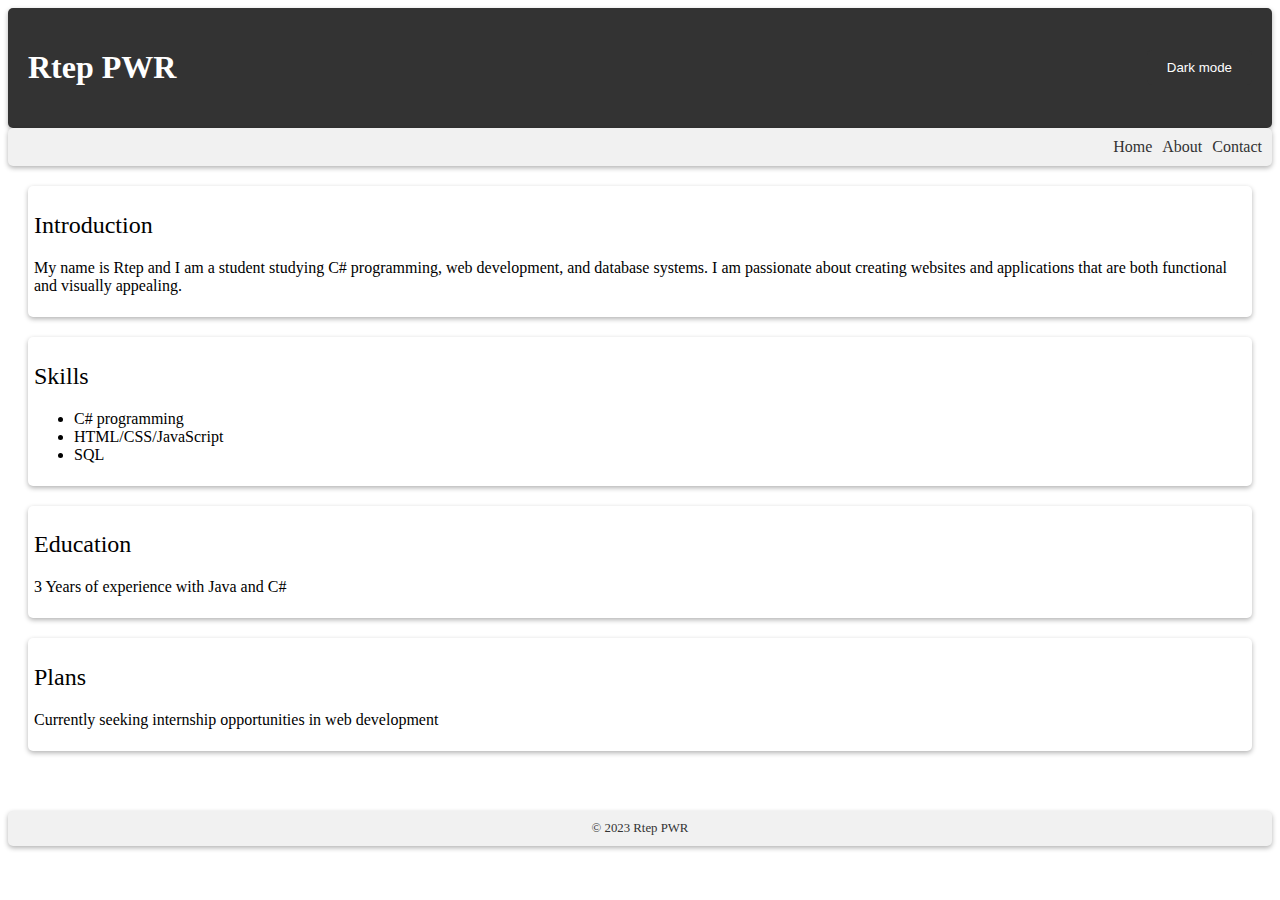
==== index.html @ c1bd711a "Initial commit" ====
<!DOCTYPE html>
<html lang="en">
<head>
  <meta charset="UTF-8">
  <meta name="viewport" content="width=device-width, initial-scale=1.0">
  <title>Rtep PWR</title>
  <link rel="stylesheet" href="css/style.css">
</head>
<body>
<header>
  <h1>Rtep PWR</h1>
  <button class="toggle-btn" id="dark-mode-btn">Dark mode</button>
</header>
<nav>
  <ul>
    <li><a href="#">Home</a></li>
    <li><a href="#">About</a></li>
    <li><a href="#">Contact</a></li>
  </ul>
</nav>
<main>
  <section>
    <h2>Introduction</h2>
    <p>My name is Rtep and I am a student studying C# programming, web development, and database systems. I am passionate about creating websites and applications that are both functional and visually appealing.</p>
  </section>
  <section>
    <h2>Skills</h2>
    <ul>
      <li>C# programming</li>
      <li>HTML/CSS/JavaScript</li>
      <li>SQL</li>
    </ul>
  </section>
  <section>
    <h2>Education</h2>
    <p>3 Years of experience with Java and C#</p>
  </section>
  <section>
    <h2>Plans</h2>
    <p>Currently seeking internship opportunities in web development</p>
  </section>
</main>
<footer>
  <div class="footer-text">&copy; 2023 Rtep PWR</div>
</footer>
<script src="js/app.js"></script>
</body>
</html>
---- css/style.css ----
/* Light mode */
header {
    background-color: #333;
    color: #fff;
    padding: 20px;
    display: flex;
    justify-content: space-between;
    align-items: center;
    border-radius: 5px;
}

header h1 {
    font-family: Corbel, serif;
    font-weight: bold;
}

nav {
    background-color: #f1f1f1;
    padding: 10px;
    border-radius: 5px;

}

nav ul {
    list-style-type: none;
    margin: 0;
    padding: 0;
    display: flex;
    justify-content: flex-end;

}

nav li {
    margin-left: 10px;
    font-family: Corbel, serif;
}

nav a {
    color: #333;
    text-decoration: none;
}

main {
    padding: 20px;
}

section {
    margin-bottom: 20px;
    border-radius: 5px;
    padding: 6px;
    font-family: Corbel, serif;
}

h1, h2, h3, h4, h5, h6 {
    font-weight: normal;
}

footer {
    background-color: #f1f1f1;
    color: #333;
    padding: 10px;
    text-align: center;
    font-size: 0.8rem;
    border-radius: 5px;
    margin-top: 20px;
    box-shadow: 0 2px 5px rgba(0, 0, 0, 0.3);
    font-family: Corbel, serif;
}

/* Dark mode */
body.dark-mode {
    background-color: #333;
    color: #fff;
}

body.dark-mode header {
    background-color: #222;
}

body.dark-mode nav {
    background-color: #444;
}

body.dark-mode footer{
    background-color: #444;
}

body.dark-mode .footer-text {
    color: #fff;
}

body.dark-mode nav a {
    color: #fff;
}

.toggle-btn {
    background-color: #333;
    color: #fff;
    border: none;
    padding: 10px 20px;
    border-radius: 5px;
    cursor: pointer;
    transition: background-color 0.5s ease;
}

.toggle-btn:hover {
    background-color: #fff;
    color: #333;
}

body.dark-mode .toggle-btn {
    background-color: #fff;
    color: #333;
}

body.dark-mode .toggle-btn:hover {
    background-color: #444;
    color: #fff;
}

/* Shadows */
header {
    box-shadow: 0 2px 5px rgba(0, 0, 0, 0.3);
}

nav {
    box-shadow: 0 2px 5px rgba(0, 0, 0, 0.3);
}

section {
    box-shadow: 0 2px 5px rgba(0, 0, 0, 0.3);
}
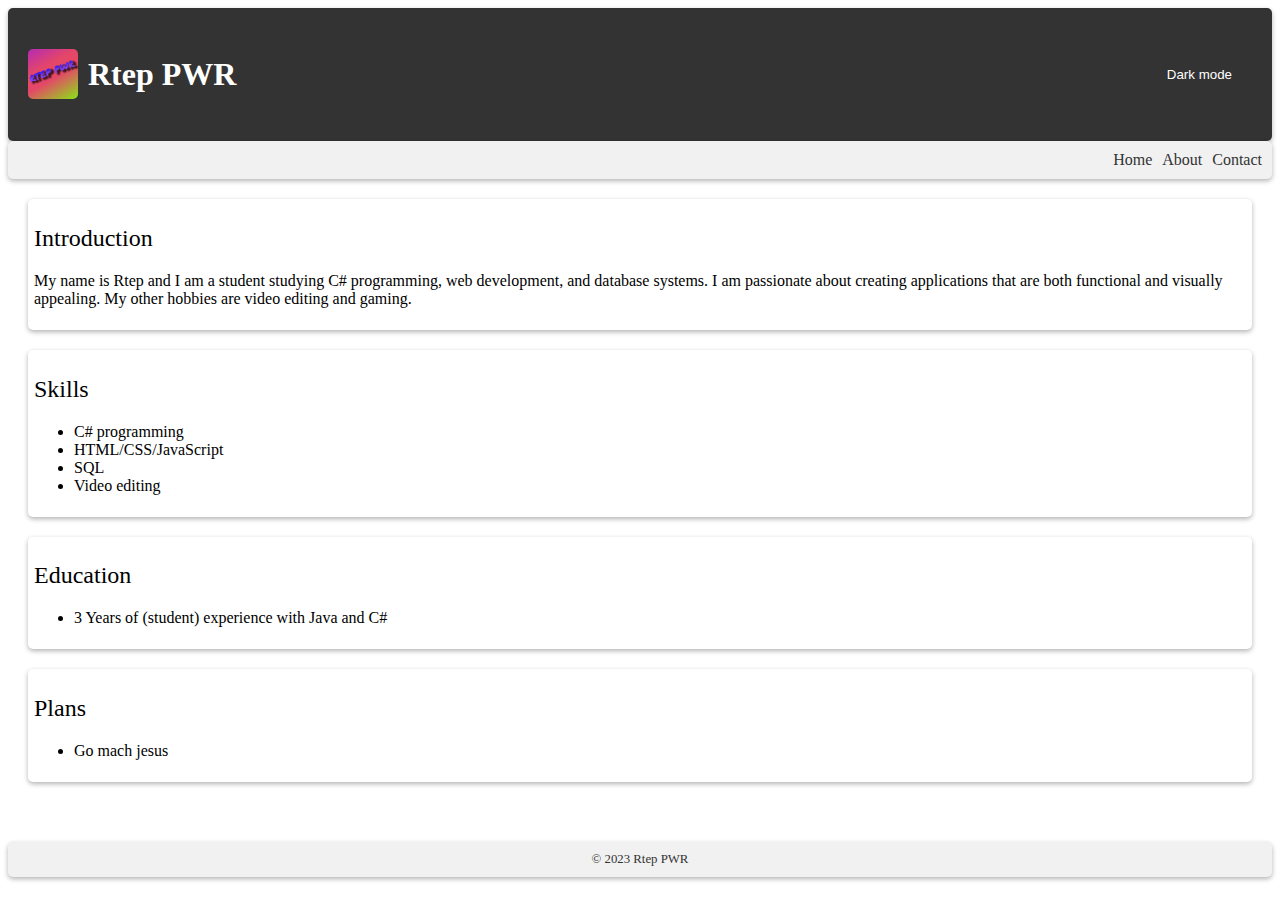
==== commit 1a27f14d: "Added contact page" ====
--- a/index.html
+++ b/index.html
@@ -5,23 +5,25 @@
   <meta name="viewport" content="width=device-width, initial-scale=1.0">
   <title>Rtep PWR</title>
   <link rel="stylesheet" href="css/style.css">
-</head>
+ </head>
 <body>
 <header>
-  <h1>Rtep PWR</h1>
+  <h1>
+    <img src="img/channels4_profile.jpg" alt="Logo"> Rtep PWR
+  </h1>
   <button class="toggle-btn" id="dark-mode-btn">Dark mode</button>
 </header>
 <nav>
   <ul>
-    <li><a href="#">Home</a></li>
+    <li><a href="index.html">Home</a></li>
     <li><a href="#">About</a></li>
-    <li><a href="#">Contact</a></li>
+    <li><a href="html/contact.html">Contact</a></li>
   </ul>
 </nav>
 <main>
   <section>
     <h2>Introduction</h2>
-    <p>My name is Rtep and I am a student studying C# programming, web development, and database systems. I am passionate about creating websites and applications that are both functional and visually appealing.</p>
+    <p>My name is Rtep and I am a student studying C# programming, web development, and database systems. I am passionate about creating applications that are both functional and visually appealing. My other hobbies are video editing and gaming.</p>
   </section>
   <section>
     <h2>Skills</h2>
@@ -29,15 +31,20 @@
       <li>C# programming</li>
       <li>HTML/CSS/JavaScript</li>
       <li>SQL</li>
+      <li>Video editing</li>
     </ul>
   </section>
   <section>
     <h2>Education</h2>
-    <p>3 Years of experience with Java and C#</p>
+    <ul>
+      <li>3 Years of (student) experience with Java and C#</li>
+    </ul>
   </section>
   <section>
     <h2>Plans</h2>
-    <p>Currently seeking internship opportunities in web development</p>
+    <ul>
+      <li>Go mach jesus</li>
+    </ul>
   </section>
 </main>
 <footer>
--- a/css/style.css
+++ b/css/style.css
@@ -14,6 +14,19 @@
     font-weight: bold;
 }
 
+header h1 {
+    display: flex;
+    align-items: center;
+    font-family: Corbel, serif;
+    font-weight: bold;
+}
+
+header h1 img {
+    margin-right: 10px;
+    width: 50px;
+    height: 50px;
+    border-radius: 5px;
+}
 nav {
     background-color: #f1f1f1;
     padding: 10px;
@@ -27,7 +40,6 @@
     padding: 0;
     display: flex;
     justify-content: flex-end;
-
 }
 
 nav li {
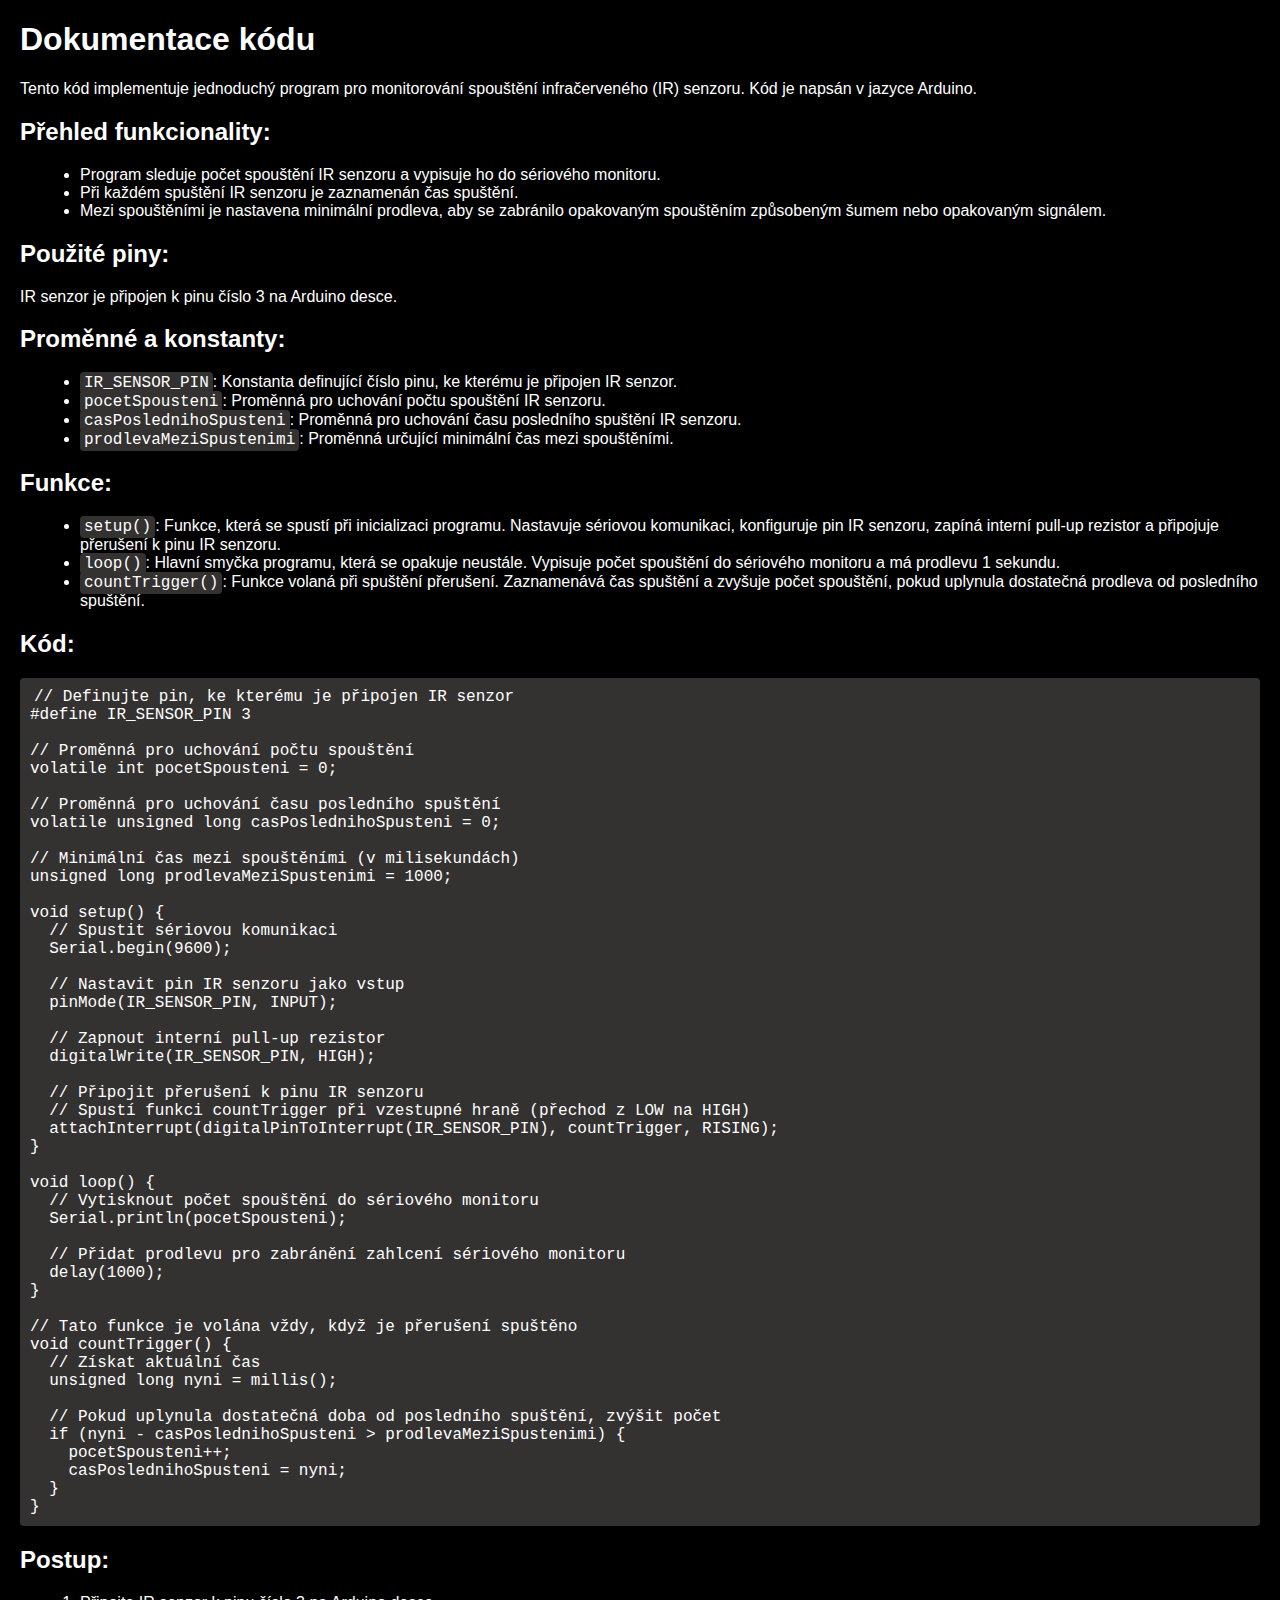
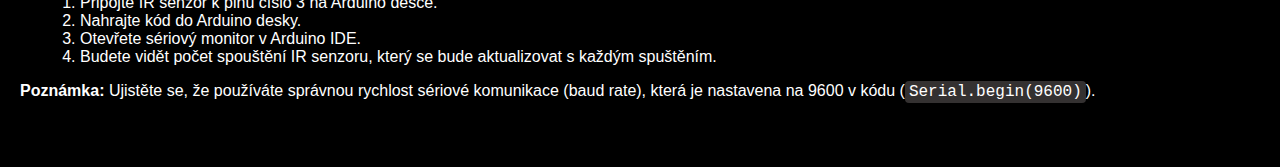
==== commit f1104fbb: "Add files via upload" ====
--- a/index.html
+++ b/index.html
@@ -1,55 +1,151 @@
-<!DOCTYPE html>
-<html lang="en">
-<head>
-  <meta charset="UTF-8">
-  <meta name="viewport" content="width=device-width, initial-scale=1.0">
-  <title>Rtep PWR</title>
-  <link rel="stylesheet" href="css/style.css">
- </head>
-<body>
-<header>
-  <h1>
-    <img src="img/channels4_profile.jpg" alt="Logo"> Rtep PWR
-  </h1>
-  <button class="toggle-btn" id="dark-mode-btn">Dark mode</button>
-</header>
-<nav>
-  <ul>
-    <li><a href="index.html">Home</a></li>
-    <li><a href="#">About</a></li>
-    <li><a href="html/contact.html">Contact</a></li>
-  </ul>
-</nav>
-<main>
-  <section>
-    <h2>Introduction</h2>
-    <p>My name is Rtep and I am a student studying C# programming, web development, and database systems. I am passionate about creating applications that are both functional and visually appealing. My other hobbies are video editing and gaming.</p>
-  </section>
-  <section>
-    <h2>Skills</h2>
-    <ul>
-      <li>C# programming</li>
-      <li>HTML/CSS/JavaScript</li>
-      <li>SQL</li>
-      <li>Video editing</li>
-    </ul>
-  </section>
-  <section>
-    <h2>Education</h2>
-    <ul>
-      <li>3 Years of (student) experience with Java and C#</li>
-    </ul>
-  </section>
-  <section>
-    <h2>Plans</h2>
-    <ul>
-      <li>Go mach jesus</li>
-    </ul>
-  </section>
-</main>
-<footer>
-  <div class="footer-text">&copy; 2023 Rtep PWR</div>
-</footer>
-<script src="js/app.js"></script>
-</body>
-</html>
+<!DOCTYPE html>
+<html lang="en">
+<head>
+    <meta charset="UTF-8">
+    <title>Arduino Project</title>
+    <style>
+        * {
+            color: white;
+            background: black;
+        }
+
+        body {
+            font-family: Arial, sans-serif;
+            margin: 20px;
+        }
+
+        p {
+            margin-bottom: 10px;
+        }
+
+        ul {
+            list-style-type: disc;
+            margin-bottom: 10px;
+            margin-left: 20px;
+        }
+
+        ol {
+            list-style-type: decimal;
+            margin-bottom: 10px;
+            margin-left: 20px;
+        }
+
+        code {
+            font-family: Consolas, monospace;
+            background-color: #343131;
+            padding: 2px 4px;
+            border-radius: 4px;
+        }
+
+        pre {
+            font-family: Consolas, monospace;
+            background-color: #343131;
+            padding: 10px;
+            border-radius: 4px;
+            overflow-x: auto;
+        }
+
+        strong {
+            font-weight: bold;
+        }
+    </style>
+</head>
+<body>
+<h1>Dokumentace kódu</h1>
+
+<p>Tento kód implementuje jednoduchý program pro monitorování spouštění infračerveného (IR) senzoru. Kód je napsán v
+    jazyce Arduino.</p>
+
+<h2>Přehled funkcionality:</h2>
+<ul>
+    <li>Program sleduje počet spouštění IR senzoru a vypisuje ho do sériového monitoru.</li>
+    <li>Při každém spuštění IR senzoru je zaznamenán čas spuštění.</li>
+    <li>Mezi spouštěními je nastavena minimální prodleva, aby se zabránilo opakovaným spouštěním způsobeným šumem nebo
+        opakovaným signálem.
+    </li>
+</ul>
+
+<h2>Použité piny:</h2>
+<p>IR senzor je připojen k pinu číslo 3 na Arduino desce.</p>
+
+<h2>Proměnné a konstanty:</h2>
+<ul>
+    <li><code>IR_SENSOR_PIN</code>: Konstanta definující číslo pinu, ke kterému je připojen IR senzor.</li>
+    <li><code>pocetSpousteni</code>: Proměnná pro uchování počtu spouštění IR senzoru.</li>
+    <li><code>casPoslednihoSpusteni</code>: Proměnná pro uchování času posledního spuštění IR senzoru.</li>
+    <li><code>prodlevaMeziSpustenimi</code>: Proměnná určující minimální čas mezi spouštěními.</li>
+</ul>
+
+<h2>Funkce:</h2>
+<ul>
+    <li><code>setup()</code>: Funkce, která se spustí při inicializaci programu. Nastavuje sériovou komunikaci,
+        konfiguruje pin IR senzoru, zapíná interní pull-up rezistor a připojuje přerušení k pinu IR senzoru.
+    </li>
+    <li><code>loop()</code>: Hlavní smyčka programu, která se opakuje neustále. Vypisuje počet spouštění do sériového
+        monitoru a má prodlevu 1 sekundu.
+    </li>
+    <li><code>countTrigger()</code>: Funkce volaná při spuštění přerušení. Zaznamenává čas spuštění a zvyšuje počet
+        spouštění, pokud uplynula dostatečná prodleva od posledního spuštění.
+    </li>
+</ul>
+
+<h2>Kód:</h2>
+<pre><code>// Definujte pin, ke kterému je připojen IR senzor
+#define IR_SENSOR_PIN 3
+
+// Proměnná pro uchování počtu spouštění
+volatile int pocetSpousteni = 0;
+
+// Proměnná pro uchování času posledního spuštění
+volatile unsigned long casPoslednihoSpusteni = 0;
+
+// Minimální čas mezi spouštěními (v milisekundách)
+unsigned long prodlevaMeziSpustenimi = 1000;
+
+void setup() {
+  // Spustit sériovou komunikaci
+  Serial.begin(9600);
+
+  // Nastavit pin IR senzoru jako vstup
+  pinMode(IR_SENSOR_PIN, INPUT);
+
+  // Zapnout interní pull-up rezistor
+  digitalWrite(IR_SENSOR_PIN, HIGH);
+
+  // Připojit přerušení k pinu IR senzoru
+  // Spustí funkci countTrigger při vzestupné hraně (přechod z LOW na HIGH)
+  attachInterrupt(digitalPinToInterrupt(IR_SENSOR_PIN), countTrigger, RISING);
+}
+
+void loop() {
+  // Vytisknout počet spouštění do sériového monitoru
+  Serial.println(pocetSpousteni);
+
+  // Přidat prodlevu pro zabránění zahlcení sériového monitoru
+  delay(1000);
+}
+
+// Tato funkce je volána vždy, když je přerušení spuštěno
+void countTrigger() {
+  // Získat aktuální čas
+  unsigned long nyni = millis();
+
+  // Pokud uplynula dostatečná doba od posledního spuštění, zvýšit počet
+  if (nyni - casPoslednihoSpusteni > prodlevaMeziSpustenimi) {
+    pocetSpousteni++;
+    casPoslednihoSpusteni = nyni;
+  }
+}</code></pre>
+
+<h2>Postup:</h2>
+<ol>
+    <li>Připojte IR senzor k pinu číslo 3 na Arduino desce.</li>
+    <li>Nahrajte kód do Arduino desky.</li>
+    <li>Otevřete sériový monitor v Arduino IDE.</li>
+    <li>Budete vidět počet spouštění IR senzoru, který se bude aktualizovat s každým spuštěním.</li>
+</ol>
+
+<p><strong>Poznámka:</strong> Ujistěte se, že používáte správnou rychlost sériové komunikace (baud rate), která je
+    nastavena na 9600 v kódu (<code>Serial.begin(9600)</code>).</p>
+</body>
+</html>
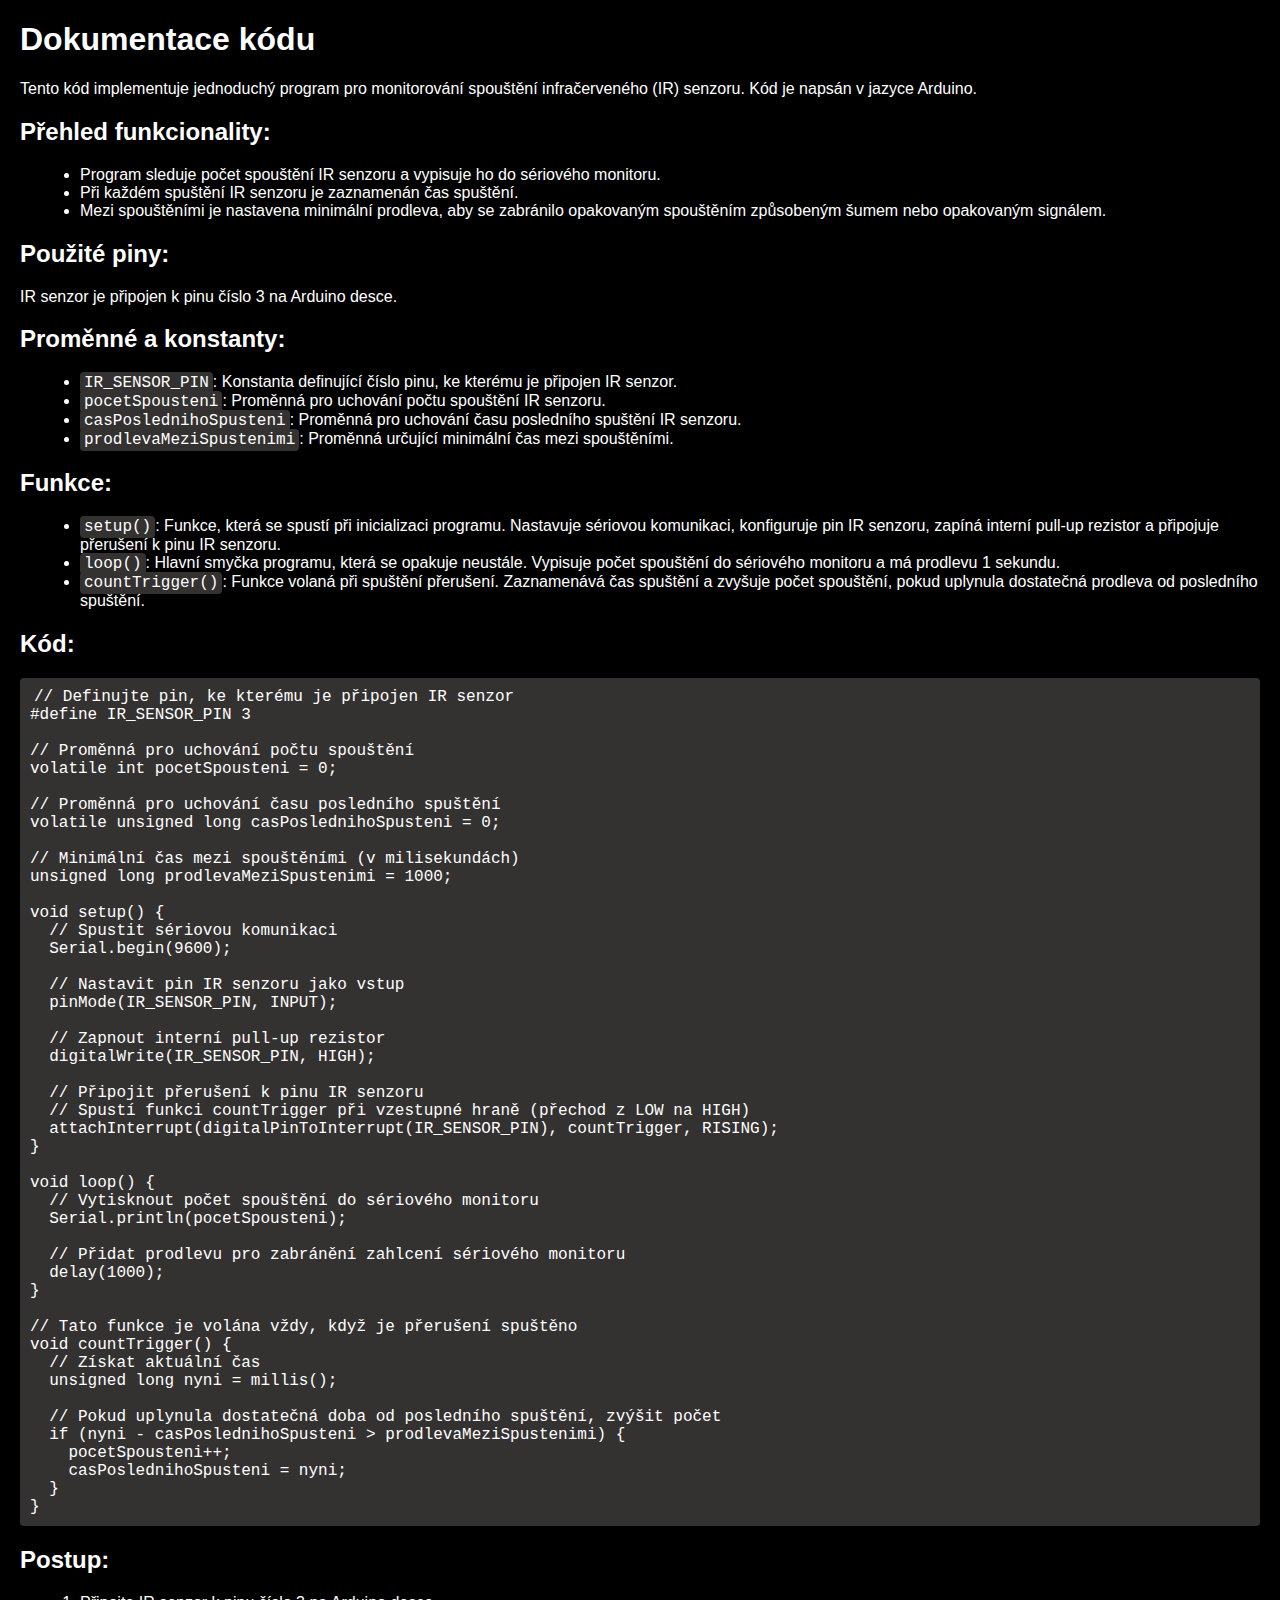
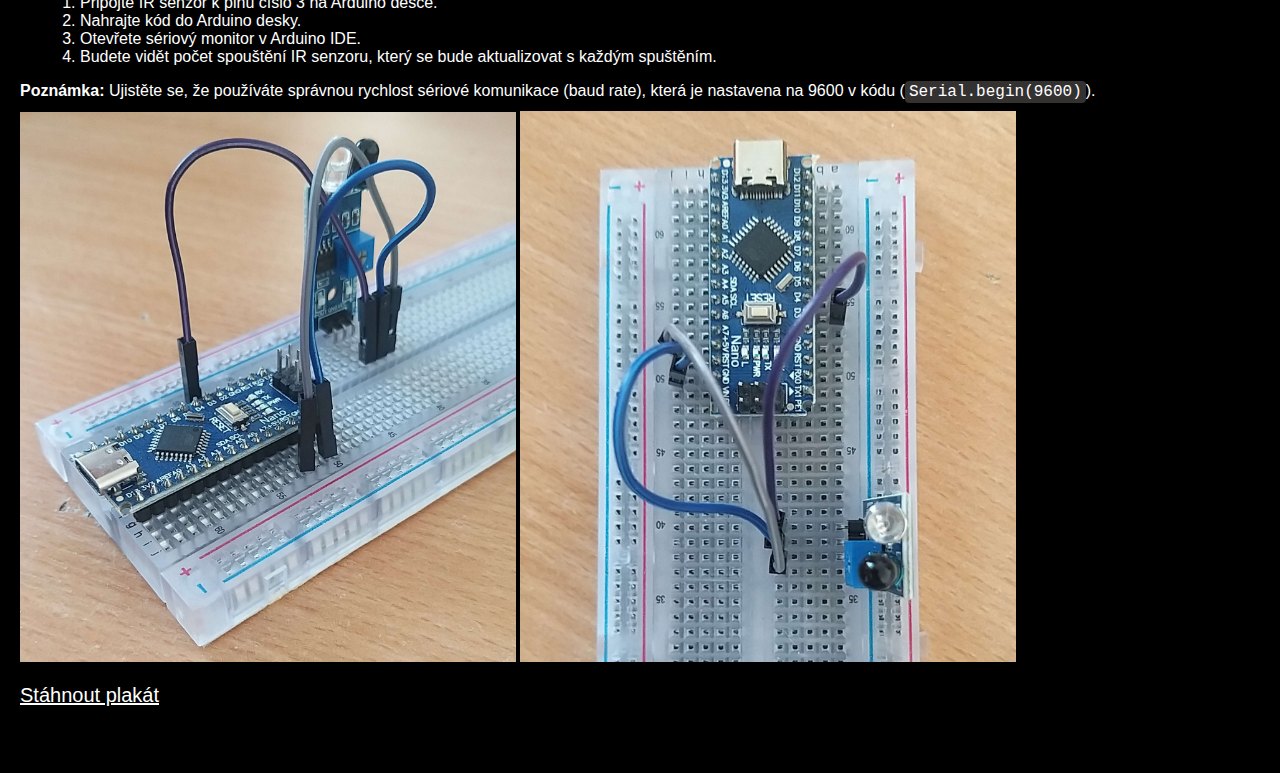
==== commit b809fc8f: "Add files via upload" ====
--- a/index.html
+++ b/index.html
@@ -47,6 +47,15 @@
 
         strong {
             font-weight: bold;
+        }
+
+        img {
+            height: 40%;
+            width: 40%;
+        }
+
+        a {
+            font-size: 125%;
         }
     </style>
 </head>
@@ -147,5 +156,10 @@
 
 <p><strong>Poznámka:</strong> Ujistěte se, že používáte správnou rychlost sériové komunikace (baud rate), která je
     nastavena na 9600 v kódu (<code>Serial.begin(9600)</code>).</p>
+<img src="img/20230616_092141.jpg">
+<img src="img/20230616_092231.jpg">
+<br>
+<br>
+<a href="Prášek_plakát.docx" download>Stáhnout plakát</a>
 </body>
 </html>
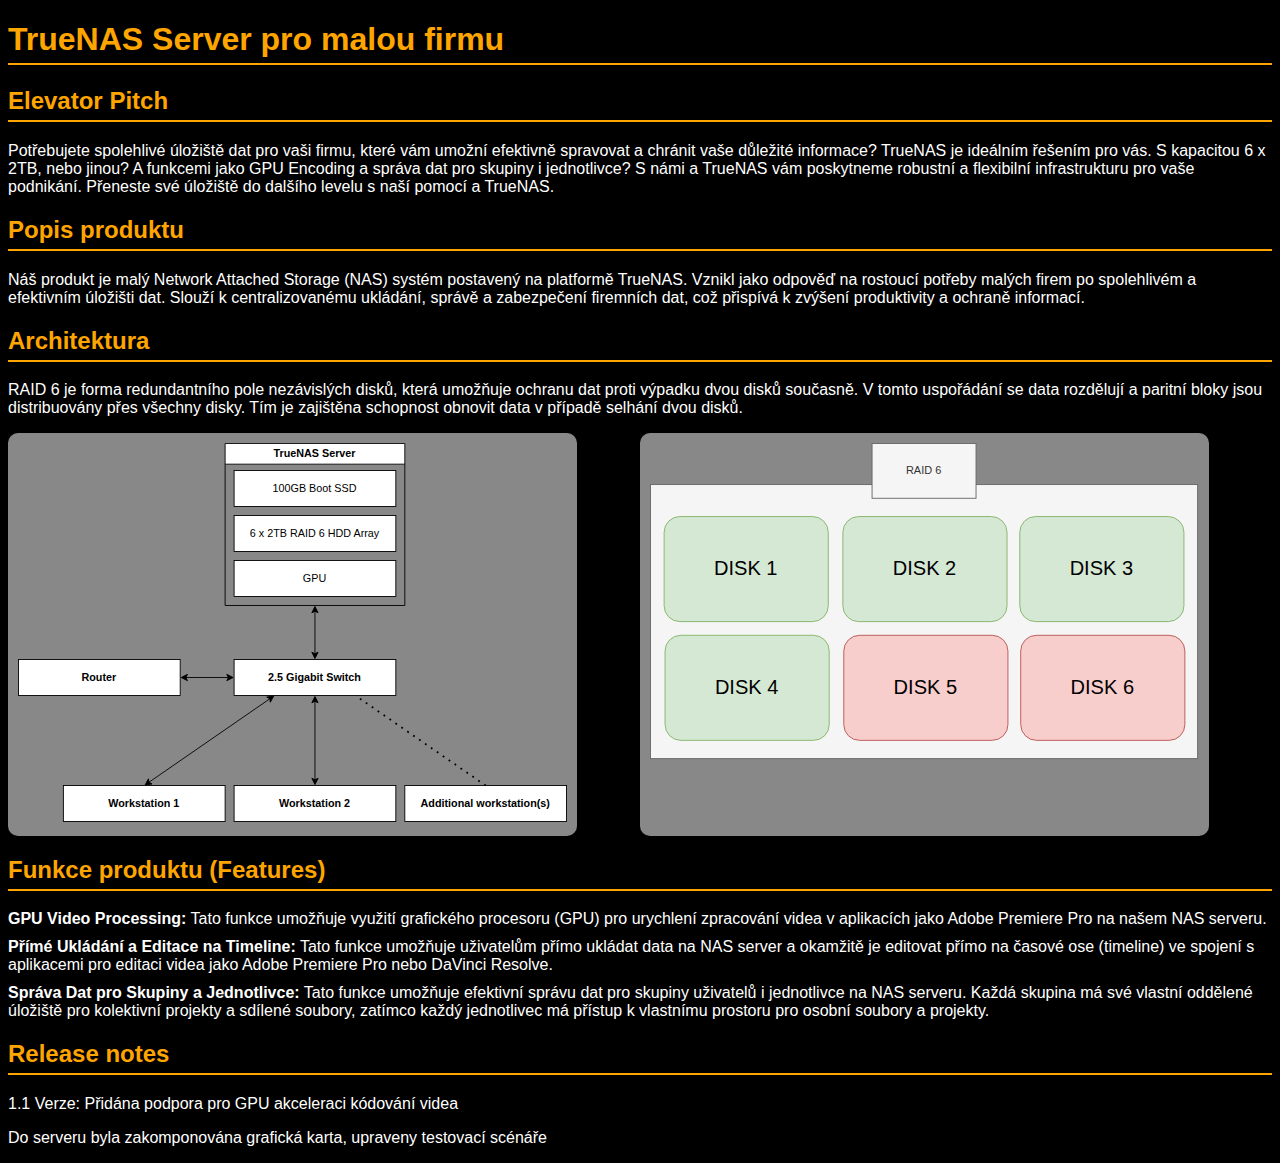
==== commit fdf6b92c: "changed to TP TruNAS site" ====
--- a/index.html
+++ b/index.html
@@ -2,164 +2,101 @@
 <html lang="en">
 <head>
     <meta charset="UTF-8">
-    <title>Arduino Project</title>
+    <title>TrueNAS Server pro malou firmu</title>
     <style>
-        * {
+        body {
+            background-color: black;
             color: white;
-            background: black;
+            font-family: Arial, sans-serif;
         }
 
-        body {
-            font-family: Arial, sans-serif;
-            margin: 20px;
+        h1, h2 {
+            color: orange;
+            border-bottom: 2px solid orange;
+            padding-bottom: 5px;
         }
 
-        p {
+        .container {
+            display: flex; /* Použití flexboxu pro umístění dětí vedle sebe */
+        }
+
+        .svg-container1,
+        .svg-container2 {
+            width: 45%;
+            background-color: #888;
+            padding: 10px;
+            box-sizing: border-box;
+            border-radius: 10px;
+            margin-right: 5%;
+            text-align: center; /* Centrování obsahu */
+        }
+
+        .svg-container1 img,
+        .svg-container2 img {
+            max-width: 100%;
+            margin: 0 auto; /* Vycentrování obrázku v kontejneru */
+        }
+
+        .feature, .release-notes {
+            color: orange;
+            margin-top: 20px;
+            border-bottom: 2px solid orange;
+            padding-bottom: 5px;
+        }
+
+        ul {
+            list-style-type: none;
+            padding-left: 0;
+        }
+
+        li {
             margin-bottom: 10px;
         }
 
-        ul {
-            list-style-type: disc;
-            margin-bottom: 10px;
-            margin-left: 20px;
-        }
-
-        ol {
-            list-style-type: decimal;
-            margin-bottom: 10px;
-            margin-left: 20px;
-        }
-
-        code {
-            font-family: Consolas, monospace;
-            background-color: #343131;
-            padding: 2px 4px;
-            border-radius: 4px;
-        }
-
-        pre {
-            font-family: Consolas, monospace;
-            background-color: #343131;
-            padding: 10px;
-            border-radius: 4px;
-            overflow-x: auto;
-        }
-
-        strong {
-            font-weight: bold;
-        }
-
-        img {
-            height: 40%;
-            width: 40%;
-        }
-
-        a {
-            font-size: 125%;
+        .download-link a {
+            background-color: orange;
+            color: black;
+            padding: 10px 20px;
+            text-decoration: none;
+            border-radius: 5px;
+            display: inline-block;
+            margin-top: 20px;
         }
     </style>
 </head>
 <body>
-<h1>Dokumentace kódu</h1>
+<h1>TrueNAS Server pro malou firmu</h1>
 
-<p>Tento kód implementuje jednoduchý program pro monitorování spouštění infračerveného (IR) senzoru. Kód je napsán v
-    jazyce Arduino.</p>
+<h2>Elevator Pitch</h2>
+<p>Potřebujete spolehlivé úložiště dat pro vaši firmu, které vám umožní efektivně spravovat a chránit vaše důležité informace? TrueNAS je ideálním řešením pro vás. S kapacitou 6 x 2TB, nebo jinou? A funkcemi jako GPU Encoding a správa dat pro skupiny i jednotlivce? S námi a TrueNAS vám poskytneme robustní a flexibilní infrastrukturu pro vaše podnikání. Přeneste své úložiště do dalšího levelu s naší pomocí a TrueNAS.</p>
 
-<h2>Přehled funkcionality:</h2>
+<h2>Popis produktu</h2>
+<p>Náš produkt je malý Network Attached Storage (NAS) systém postavený na platformě TrueNAS. Vznikl jako odpověď na rostoucí potřeby malých firem po spolehlivém a efektivním úložišti dat. Slouží k centralizovanému ukládání, správě a zabezpečení firemních dat, což přispívá k zvýšení produktivity a ochraně informací.</p>
+
+<h2>Architektura</h2>
+<p>RAID 6 je forma redundantního pole nezávislých disků, která umožňuje ochranu dat proti výpadku dvou disků současně. V tomto uspořádání se data rozdělují a paritní bloky jsou distribuovány přes všechny disky. Tím je zajištěna schopnost obnovit data v případě selhání dvou disků.</p>
+<div class="container">
+    <div class="svg-container1">
+        <img src="img/TrueNASDiagram.svg">
+    </div>
+
+    <div class="svg-container2">
+        <img src="img/RAID6Diragram.svg">
+    </div>
+</div>
+
+<h2 class="feature">Funkce produktu (Features)</h2>
 <ul>
-    <li>Program sleduje počet spouštění IR senzoru a vypisuje ho do sériového monitoru.</li>
-    <li>Při každém spuštění IR senzoru je zaznamenán čas spuštění.</li>
-    <li>Mezi spouštěními je nastavena minimální prodleva, aby se zabránilo opakovaným spouštěním způsobeným šumem nebo
-        opakovaným signálem.
-    </li>
+    <li><strong>GPU Video Processing:</strong> Tato funkce umožňuje využití grafického procesoru (GPU) pro urychlení zpracování videa v aplikacích jako Adobe Premiere Pro na našem NAS serveru.</li>
+    <li><strong>Přímé Ukládání a Editace na Timeline:</strong> Tato funkce umožňuje uživatelům přímo ukládat data na NAS server a okamžitě je editovat přímo na časové ose (timeline) ve spojení s aplikacemi pro editaci videa jako Adobe Premiere Pro nebo DaVinci Resolve.</li>
+    <li><strong>Správa Dat pro Skupiny a Jednotlivce:</strong> Tato funkce umožňuje efektivní správu dat pro skupiny uživatelů i jednotlivce na NAS serveru. Každá skupina má své vlastní oddělené úložiště pro kolektivní projekty a sdílené soubory, zatímco každý jednotlivec má přístup k vlastnímu prostoru pro osobní soubory a projekty.</li>
 </ul>
 
-<h2>Použité piny:</h2>
-<p>IR senzor je připojen k pinu číslo 3 na Arduino desce.</p>
-
-<h2>Proměnné a konstanty:</h2>
+<h2 class="release-notes">Release notes</h2>
+<p>1.1 Verze: Přidána podpora pro GPU akceleraci kódování videa</p>
 <ul>
-    <li><code>IR_SENSOR_PIN</code>: Konstanta definující číslo pinu, ke kterému je připojen IR senzor.</li>
-    <li><code>pocetSpousteni</code>: Proměnná pro uchování počtu spouštění IR senzoru.</li>
-    <li><code>casPoslednihoSpusteni</code>: Proměnná pro uchování času posledního spuštění IR senzoru.</li>
-    <li><code>prodlevaMeziSpustenimi</code>: Proměnná určující minimální čas mezi spouštěními.</li>
+    <li>Do serveru byla zakomponována grafická karta, upraveny testovací scénáře</li>
 </ul>
 
-<h2>Funkce:</h2>
-<ul>
-    <li><code>setup()</code>: Funkce, která se spustí při inicializaci programu. Nastavuje sériovou komunikaci,
-        konfiguruje pin IR senzoru, zapíná interní pull-up rezistor a připojuje přerušení k pinu IR senzoru.
-    </li>
-    <li><code>loop()</code>: Hlavní smyčka programu, která se opakuje neustále. Vypisuje počet spouštění do sériového
-        monitoru a má prodlevu 1 sekundu.
-    </li>
-    <li><code>countTrigger()</code>: Funkce volaná při spuštění přerušení. Zaznamenává čas spuštění a zvyšuje počet
-        spouštění, pokud uplynula dostatečná prodleva od posledního spuštění.
-    </li>
-</ul>
-
-<h2>Kód:</h2>
-<pre><code>// Definujte pin, ke kterému je připojen IR senzor
-#define IR_SENSOR_PIN 3
-
-// Proměnná pro uchování počtu spouštění
-volatile int pocetSpousteni = 0;
-
-// Proměnná pro uchování času posledního spuštění
-volatile unsigned long casPoslednihoSpusteni = 0;
-
-// Minimální čas mezi spouštěními (v milisekundách)
-unsigned long prodlevaMeziSpustenimi = 1000;
-
-void setup() {
-  // Spustit sériovou komunikaci
-  Serial.begin(9600);
-
-  // Nastavit pin IR senzoru jako vstup
-  pinMode(IR_SENSOR_PIN, INPUT);
-
-  // Zapnout interní pull-up rezistor
-  digitalWrite(IR_SENSOR_PIN, HIGH);
-
-  // Připojit přerušení k pinu IR senzoru
-  // Spustí funkci countTrigger při vzestupné hraně (přechod z LOW na HIGH)
-  attachInterrupt(digitalPinToInterrupt(IR_SENSOR_PIN), countTrigger, RISING);
-}
-
-void loop() {
-  // Vytisknout počet spouštění do sériového monitoru
-  Serial.println(pocetSpousteni);
-
-  // Přidat prodlevu pro zabránění zahlcení sériového monitoru
-  delay(1000);
-}
-
-// Tato funkce je volána vždy, když je přerušení spuštěno
-void countTrigger() {
-  // Získat aktuální čas
-  unsigned long nyni = millis();
-
-  // Pokud uplynula dostatečná doba od posledního spuštění, zvýšit počet
-  if (nyni - casPoslednihoSpusteni > prodlevaMeziSpustenimi) {
-    pocetSpousteni++;
-    casPoslednihoSpusteni = nyni;
-  }
-}</code></pre>
-
-<h2>Postup:</h2>
-<ol>
-    <li>Připojte IR senzor k pinu číslo 3 na Arduino desce.</li>
-    <li>Nahrajte kód do Arduino desky.</li>
-    <li>Otevřete sériový monitor v Arduino IDE.</li>
-    <li>Budete vidět počet spouštění IR senzoru, který se bude aktualizovat s každým spuštěním.</li>
-</ol>
-
-<p><strong>Poznámka:</strong> Ujistěte se, že používáte správnou rychlost sériové komunikace (baud rate), která je
-    nastavena na 9600 v kódu (<code>Serial.begin(9600)</code>).</p>
-<img src="img/20230616_092141.jpg">
-<img src="img/20230616_092231.jpg">
-<br>
-<br>
-<a href="Prášek_plakát.docx" download>Stáhnout plakát</a>
 </body>
 </html>
